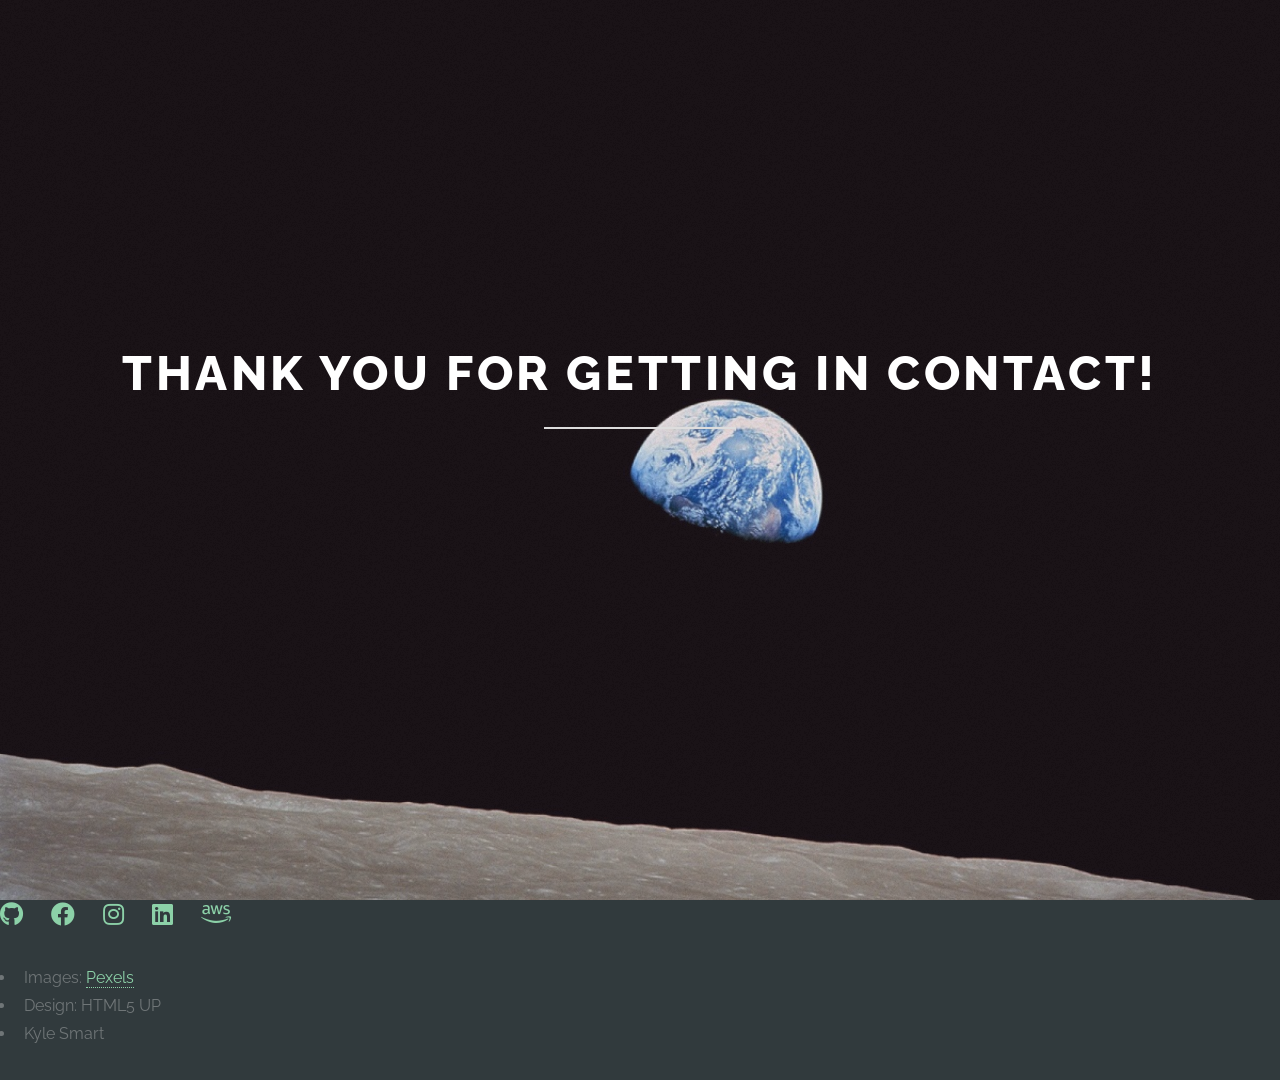
==== thanks.html @ 0f5e5e03 "Create thanks.html Adding thanks.html" ====
<!DOCTYPE HTML>

<html>
	<head>
		<title>Kyle Smart Thanks You</title>
		<meta charset="utf-8" />
		<meta name="viewport" content="width=device-width, initial-scale=1, user-scalable=no" />
		<link rel="stylesheet" href="assets/css/main.css" />
	</head>
	<body class="is-preload">

		<!-- Header -->
			<section id="header">
				<header class="major">
					<h1>Thank you for getting in contact!</h1>
					
				</header>
				
			</section>
        
        
        
        
        
        <footer>
					<ul class="icons">
						<!-- GitHub -->
						<li><a href="https://github.com/kylesmart2/Code-examples" class="icon brands fab fa-github"><span class="label">GitHub</span></a></li>
						<!-- Facebook -->
						<li><a href="https://www.facebook.com/kyle.smart.9699/" class="icon brands alt fa-facebook"><span class="label">Facebook</span></a></li>
						<!-- Instagram -->
						<li><a href="https://www.instagram.com/kyle___smart/" class="icon brands alt fa-instagram"><span class="label">Instagram</span></a></li>
						<!-- Linkedin -->
						<li><a href="https://www.linkedin.com/in/smartkyle/" class="icon brands fab fa-linkedin"><span class="label">Linkedin</span></a></li>
						<!-- AWS -->
						<li><a href="https://aws.amazon.com/" class="icon brands alt fa-aws"><span class="label">AWS</span></a></li>
					</ul>
					<ul class="copyright">
						<li>Images: <a href="https://pexels.com">Pexels</a></li><li>Design: HTML5 UP</li><li>Kyle Smart</li>
					</ul>
				</footer>
			</section>

		<!-- Scripts -->
			<script src="assets/js/jquery.min.js"></script>
			<script src="assets/js/jquery.scrollex.min.js"></script>
			<script src="assets/js/jquery.scrolly.min.js"></script>
			<script src="assets/js/browser.min.js"></script>
			<script src="assets/js/breakpoints.min.js"></script>
			<script src="assets/js/util.js"></script>
			<script src="assets/js/main.js"></script>

	</bod
---- assets/css/main.css ----
@import url("fontawesome-all.min.css");
@import url("https://fonts.googleapis.com/css?family=Raleway:400,400italic,700,800");

/*
	Highlights by HTML5 UP
	html5up.net | @ajlkn
	Free for personal and commercial use under the CCA 3.0 license (html5up.net/license)
*/

html, body, div, span, applet, object,
iframe, h1, h2, h3, h4, h5, h6, p, blockquote,
pre, a, abbr, acronym, address, big, cite,
code, del, dfn, em, img, ins, kbd, q, s, samp,
small, strike, strong, sub, sup, tt, var, b,
u, i, center, dl, dt, dd, ol, ul, li, fieldset,
form, label, legend, table, caption, tbody,
tfoot, thead, tr, th, td, article, aside,
canvas, details, embed, figure, figcaption,
footer, header, hgroup, menu, nav, output, ruby,
section, summary, time, mark, audio, video {
	margin: 0;
	padding: 0;
	border: 0;
	font-size: 100%;
	font: inherit;
	vertical-align: baseline;}

article, aside, details, figcaption, figure,
footer, header, hgroup, menu, nav, section {
	display: block;}

body {
	line-height: 1;
}

ol, ul {
	list-style: none;
}

blockquote, q {
	quotes: none;
}

	blockquote:before, blockquote:after, q:before, q:after {
		content: '';
		content: none;
	}

table {
	border-collapse: collapse;
	border-spacing: 0;
}

body {
	-webkit-text-size-adjust: none;
}

mark {
	background-color: transparent;
	color: inherit;
}

input::-moz-focus-inner {
	border: 0;
	padding: 0;
}

input, select, textarea {
	-moz-appearance: none;
	-webkit-appearance: none;
	-ms-appearance: none;
	appearance: none;
}

/* Basic */

	html {
		box-sizing: border-box;
	}

	*, *:before, *:after {
		box-sizing: inherit;
	}

	html {
		background-color: #313a3d;
		background-attachment: fixed,						fixed;
		background-image: url("images/overlay.png"), url("../../images/bg.jpg");
		background-position: top left,					center center;
		background-repeat: repeat,						none;
		background-size: auto,						cover;
	}

	html.is-preload *, html.is-preload *:before, html.is-preload *:after {
		-moz-animation: none !important;
		-webkit-animation: none !important;
		-ms-animation: none !important;
		animation: none !important;
		-moz-transition: none !important;
		-webkit-transition: none !important;
		-ms-transition: none !important;
		transition: none !important;
	}

	html.is-touch {
		height: 100vh;
		overflow: hidden;
	}

		html.is-touch #wrapper {
			-webkit-backface-visibility: hidden;
			-webkit-overflow-scrolling: touch;
			-webkit-transform: translate3d(0, 0, 0);
			height: 100vh;
			overflow: auto;
		}

	body, input, select, textarea {
		color: #6f7577;
		font-family: "Raleway", "Helvetica", sans-serif;
		font-size: 15pt;
		font-weight: 400;
		line-height: 1.75em;
	}

	a {
		-moz-transition: color 0.2s ease-in-out, border-bottom-color 0.2s ease-in-out;
		-webkit-transition: color 0.2s ease-in-out, border-bottom-color 0.2s ease-in-out;
		-ms-transition: color 0.2s ease-in-out, border-bottom-color 0.2s ease-in-out;
		transition: color 0.2s ease-in-out, border-bottom-color 0.2s ease-in-out;
		border-bottom: dotted 1px;
		color: #8cd1a8;
		text-decoration: none;
	}

		a:hover {
			border-bottom-color: transparent !important;
			color: #8cd1a8 !important;
			text-decoration: none;
		}

	strong, b {
		color: #61686b;
		font-weight: 700;
	}

	em, i {
		font-style: italic;
	}

	p {
		margin: 0 0 2em 0;
	}

	h1, h2, h3, h4, h5, h6 {
		color: #61686b;
		font-weight: 800;
		letter-spacing: 0.075em;
		line-height: 1em;
		margin: 0 0 1em 0;
		text-transform: uppercase;
	}

		h1 a, h2 a, h3 a, h4 a, h5 a, h6 a {
			color: inherit;
			text-decoration: none;
		}

	h2 {
		font-size: 1.75em;
		line-height: 1.5em;
	}

	h3 {
		font-size: 1em;
		line-height: 1.5em;
	}

	h4 {
		font-size: 0.9em;
		line-height: 1.5em;
	}

	h5 {
		font-size: 0.8em;
		line-height: 1.5em;
	}

	h6 {
		font-size: 0.7em;
		line-height: 1.5em;
	}

	sub {
		font-size: 0.8em;
		position: relative;
		top: 0.5em;
	}

	sup {
		font-size: 0.8em;
		position: relative;
		top: -0.5em;
	}

	hr {
		border: 0;
		border-bottom: solid 1px #dddddd;
		margin: 2em 0;
	}

		hr.major {
			margin: 3em 0;
		}

	blockquote {
		border-left: solid 6px #dddddd;
		font-style: italic;
		margin: 0 0 2em 0;
		padding: 0.5em 0 0.5em 1.5em;
	}

	code {
		background: rgba(144, 144, 144, 0.075);
		font-family: "Courier New", monospace;
		font-size: 0.9em;
		margin: 0 0.25em;
		padding: 0.25em 0.65em;
	}

	pre {
		-webkit-overflow-scrolling: touch;
		font-family: "Courier New", monospace;
		font-size: 0.9em;
		margin: 0 0 2em 0;
	}

		pre code {
			display: block;
			line-height: 1.75em;
			padding: 1em 1.5em;
			overflow-x: auto;
		}

	.align-left {
		text-align: left;
	}

	.align-center {
		text-align: center;
	}

	.align-right {
		text-align: right;
	}

/* Container */

	.container {
		margin: 0 auto;
		max-width: calc(100% - 4em);
		width: 35em;
	}

		.container.xsmall {
			width: 8.75em;
		}

		.container.small {
			width: 17.5em;
		}

		.container.medium {
			width: 26.25em;
		}

		.container.large {
			width: 43.75em;
		}

		.container.xlarge {
			width: 52.5em;
		}

		.container.max {
			width: 100%;
		}

		@media screen and (max-width: 980px) {

			.container {
				width: 80% !important;
				max-width: 100% !important;
			}

		}

		@media screen and (max-width: 480px) {

			.container {
				width: 100% !important;
			}

		}

/* Row */

	.row {
		display: flex;
		flex-wrap: wrap;
		box-sizing: border-box;
		align-items: stretch;
	}

		.row > * {
			box-sizing: border-box;
		}

		.row.gtr-uniform > * > :last-child {
			margin-bottom: 0;
		}

		.row.aln-left {
			justify-content: flex-start;
		}

		.row.aln-center {
			justify-content: center;
		}

		.row.aln-right {
			justify-content: flex-end;
		}

		.row.aln-top {
			align-items: flex-start;
		}

		.row.aln-middle {
			align-items: center;
		}

		.row.aln-bottom {
			align-items: flex-end;
		}

		.row > .imp {
			order: -1;
		}

		.row > .col-1 {
			width: 8.33333%;
		}

		.row > .off-1 {
			margin-left: 8.33333%;
		}

		.row > .col-2 {
			width: 16.66667%;
		}

		.row > .off-2 {
			margin-left: 16.66667%;
		}

		.row > .col-3 {
			width: 25%;
		}

		.row > .off-3 {
			margin-left: 25%;
		}

		.row > .col-4 {
			width: 33.33333%;
		}

		.row > .off-4 {
			margin-left: 33.33333%;
		}

		.row > .col-5 {
			width: 41.66667%;
		}

		.row > .off-5 {
			margin-left: 41.66667%;
		}

		.row > .col-6 {
			width: 50%;
		}

		.row > .off-6 {
			margin-left: 50%;
		}

		.row > .col-7 {
			width: 58.33333%;
		}

		.row > .off-7 {
			margin-left: 58.33333%;
		}

		.row > .col-8 {
			width: 66.66667%;
		}

		.row > .off-8 {
			margin-left: 66.66667%;
		}

		.row > .col-9 {
			width: 75%;
		}

		.row > .off-9 {
			margin-left: 75%;
		}

		.row > .col-10 {
			width: 83.33333%;
		}

		.row > .off-10 {
			margin-left: 83.33333%;
		}

		.row > .col-11 {
			width: 91.66667%;
		}

		.row > .off-11 {
			margin-left: 91.66667%;
		}

		.row > .col-12 {
			width: 100%;
		}

		.row > .off-12 {
			margin-left: 100%;
		}

		.row.gtr-0 {
			margin-top: 0;
			margin-left: 0em;
		}

			.row.gtr-0 > * {
				padding: 0 0 0 0em;
			}

			.row.gtr-0.gtr-uniform {
				margin-top: 0em;
			}

				.row.gtr-0.gtr-uniform > * {
					padding-top: 0em;
				}

		.row.gtr-25 {
			margin-top: 0;
			margin-left: -0.375em;
		}

			.row.gtr-25 > * {
				padding: 0 0 0 0.375em;
			}

			.row.gtr-25.gtr-uniform {
				margin-top: -0.375em;
			}

				.row.gtr-25.gtr-uniform > * {
					padding-top: 0.375em;
				}

		.row.gtr-50 {
			margin-top: 0;
			margin-left: -0.75em;
		}

			.row.gtr-50 > * {
				padding: 0 0 0 0.75em;
			}

			.row.gtr-50.gtr-uniform {
				margin-top: -0.75em;
			}

				.row.gtr-50.gtr-uniform > * {
					padding-top: 0.75em;
				}

		.row {
			margin-top: 0;
			margin-left: -1.5em;
		}

			.row > * {
				padding: 0 0 0 1.5em;
			}

			.row.gtr-uniform {
				margin-top: -1.5em;
			}

				.row.gtr-uniform > * {
					padding-top: 1.5em;
				}

		.row.gtr-150 {
			margin-top: 0;
			margin-left: -2.25em;
		}

			.row.gtr-150 > * {
				padding: 0 0 0 2.25em;
			}

			.row.gtr-150.gtr-uniform {
				margin-top: -2.25em;
			}

				.row.gtr-150.gtr-uniform > * {
					padding-top: 2.25em;
				}

		.row.gtr-200 {
			margin-top: 0;
			margin-left: -3em;
		}

			.row.gtr-200 > * {
				padding: 0 0 0 3em;
			}

			.row.gtr-200.gtr-uniform {
				margin-top: -3em;
			}

				.row.gtr-200.gtr-uniform > * {
					padding-top: 3em;
				}

		@media screen and (max-width: 1680px) {

			.row {
				display: flex;
				flex-wrap: wrap;
				box-sizing: border-box;
				align-items: stretch;
			}

				.row > * {
					box-sizing: border-box;
				}

				.row.gtr-uniform > * > :last-child {
					margin-bottom: 0;
				}

				.row.aln-left {
					justify-content: flex-start;
				}

				.row.aln-center {
					justify-content: center;
				}

				.row.aln-right {
					justify-content: flex-end;
				}

				.row.aln-top {
					align-items: flex-start;
				}

				.row.aln-middle {
					align-items: center;
				}

				.row.aln-bottom {
					align-items: flex-end;
				}

				.row > .imp-large {
					order: -1;
				}

				.row > .col-1-large {
					width: 8.33333%;
				}

				.row > .off-1-large {
					margin-left: 8.33333%;
				}

				.row > .col-2-large {
					width: 16.66667%;
				}

				.row > .off-2-large {
					margin-left: 16.66667%;
				}

				.row > .col-3-large {
					width: 25%;
				}

				.row > .off-3-large {
					margin-left: 25%;
				}

				.row > .col-4-large {
					width: 33.33333%;
				}

				.row > .off-4-large {
					margin-left: 33.33333%;
				}

				.row > .col-5-large {
					width: 41.66667%;
				}

				.row > .off-5-large {
					margin-left: 41.66667%;
				}

				.row > .col-6-large {
					width: 50%;
				}

				.row > .off-6-large {
					margin-left: 50%;
				}

				.row > .col-7-large {
					width: 58.33333%;
				}

				.row > .off-7-large {
					margin-left: 58.33333%;
				}

				.row > .col-8-large {
					width: 66.66667%;
				}

				.row > .off-8-large {
					margin-left: 66.66667%;
				}

				.row > .col-9-large {
					width: 75%;
				}

				.row > .off-9-large {
					margin-left: 75%;
				}

				.row > .col-10-large {
					width: 83.33333%;
				}

				.row > .off-10-large {
					margin-left: 83.33333%;
				}

				.row > .col-11-large {
					width: 91.66667%;
				}

				.row > .off-11-large {
					margin-left: 91.66667%;
				}

				.row > .col-12-large {
					width: 100%;
				}

				.row > .off-12-large {
					margin-left: 100%;
				}

				.row.gtr-0 {
					margin-top: 0;
					margin-left: 0em;
				}

					.row.gtr-0 > * {
						padding: 0 0 0 0em;
					}

					.row.gtr-0.gtr-uniform {
						margin-top: 0em;
					}

						.row.gtr-0.gtr-uniform > * {
							padding-top: 0em;
						}

				.row.gtr-25 {
					margin-top: 0;
					margin-left: -0.375em;
				}

					.row.gtr-25 > * {
						padding: 0 0 0 0.375em;
					}

					.row.gtr-25.gtr-uniform {
						margin-top: -0.375em;
					}

						.row.gtr-25.gtr-uniform > * {
							padding-top: 0.375em;
						}

				.row.gtr-50 {
					margin-top: 0;
					margin-left: -0.75em;
				}

					.row.gtr-50 > * {
						padding: 0 0 0 0.75em;
					}

					.row.gtr-50.gtr-uniform {
						margin-top: -0.75em;
					}

						.row.gtr-50.gtr-uniform > * {
							padding-top: 0.75em;
						}

				.row {
					margin-top: 0;
					margin-left: -1.5em;
				}

					.row > * {
						padding: 0 0 0 1.5em;
					}

					.row.gtr-uniform {
						margin-top: -1.5em;
					}

						.row.gtr-uniform > * {
							padding-top: 1.5em;
						}

				.row.gtr-150 {
					margin-top: 0;
					margin-left: -2.25em;
				}

					.row.gtr-150 > * {
						padding: 0 0 0 2.25em;
					}

					.row.gtr-150.gtr-uniform {
						margin-top: -2.25em;
					}

						.row.gtr-150.gtr-uniform > * {
							padding-top: 2.25em;
						}

				.row.gtr-200 {
					margin-top: 0;
					margin-left: -3em;
				}

					.row.gtr-200 > * {
						padding: 0 0 0 3em;
					}

					.row.gtr-200.gtr-uniform {
						margin-top: -3em;
					}

						.row.gtr-200.gtr-uniform > * {
							padding-top: 3em;
						}

		}

		@media screen and (max-width: 980px) {

			.row {
				display: flex;
				flex-wrap: wrap;
				box-sizing: border-box;
				align-items: stretch;
			}

				.row > * {
					box-sizing: border-box;
				}

				.row.gtr-uniform > * > :last-child {
					margin-bottom: 0;
				}

				.row.aln-left {
					justify-content: flex-start;
				}

				.row.aln-center {
					justify-content: center;
				}

				.row.aln-right {
					justify-content: flex-end;
				}

				.row.aln-top {
					align-items: flex-start;
				}

				.row.aln-middle {
					align-items: center;
				}

				.row.aln-bottom {
					align-items: flex-end;
				}

				.row > .imp-medium {
					order: -1;
				}

				.row > .col-1-medium {
					width: 8.33333%;
				}

				.row > .off-1-medium {
					margin-left: 8.33333%;
				}

				.row > .col-2-medium {
					width: 16.66667%;
				}

				.row > .off-2-medium {
					margin-left: 16.66667%;
				}

				.row > .col-3-medium {
					width: 25%;
				}

				.row > .off-3-medium {
					margin-left: 25%;
				}

				.row > .col-4-medium {
					width: 33.33333%;
				}

				.row > .off-4-medium {
					margin-left: 33.33333%;
				}

				.row > .col-5-medium {
					width: 41.66667%;
				}

				.row > .off-5-medium {
					margin-left: 41.66667%;
				}

				.row > .col-6-medium {
					width: 50%;
				}

				.row > .off-6-medium {
					margin-left: 50%;
				}

				.row > .col-7-medium {
					width: 58.33333%;
				}

				.row > .off-7-medium {
					margin-left: 58.33333%;
				}

				.row > .col-8-medium {
					width: 66.66667%;
				}

				.row > .off-8-medium {
					margin-left: 66.66667%;
				}

				.row > .col-9-medium {
					width: 75%;
				}

				.row > .off-9-medium {
					margin-left: 75%;
				}

				.row > .col-10-medium {
					width: 83.33333%;
				}

				.row > .off-10-medium {
					margin-left: 83.33333%;
				}

				.row > .col-11-medium {
					width: 91.66667%;
				}

				.row > .off-11-medium {
					margin-left: 91.66667%;
				}

				.row > .col-12-medium {
					width: 100%;
				}

				.row > .off-12-medium {
					margin-left: 100%;
				}

				.row.gtr-0 {
					margin-top: 0;
					margin-left: 0em;
				}

					.row.gtr-0 > * {
						padding: 0 0 0 0em;
					}

					.row.gtr-0.gtr-uniform {
						margin-top: 0em;
					}

						.row.gtr-0.gtr-uniform > * {
							padding-top: 0em;
						}

				.row.gtr-25 {
					margin-top: 0;
					margin-left: -0.375em;
				}

					.row.gtr-25 > * {
						padding: 0 0 0 0.375em;
					}

					.row.gtr-25.gtr-uniform {
						margin-top: -0.375em;
					}

						.row.gtr-25.gtr-uniform > * {
							padding-top: 0.375em;
						}

				.row.gtr-50 {
					margin-top: 0;
					margin-left: -0.75em;
				}

					.row.gtr-50 > * {
						padding: 0 0 0 0.75em;
					}

					.row.gtr-50.gtr-uniform {
						margin-top: -0.75em;
					}

						.row.gtr-50.gtr-uniform > * {
							padding-top: 0.75em;
						}

				.row {
					margin-top: 0;
					margin-left: -1.5em;
				}

					.row > * {
						padding: 0 0 0 1.5em;
					}

					.row.gtr-uniform {
						margin-top: -1.5em;
					}

						.row.gtr-uniform > * {
							padding-top: 1.5em;
						}

				.row.gtr-150 {
					margin-top: 0;
					margin-left: -2.25em;
				}

					.row.gtr-150 > * {
						padding: 0 0 0 2.25em;
					}

					.row.gtr-150.gtr-uniform {
						margin-top: -2.25em;
					}

						.row.gtr-150.gtr-uniform > * {
							padding-top: 2.25em;
						}

				.row.gtr-200 {
					margin-top: 0;
					margin-left: -3em;
				}

					.row.gtr-200 > * {
						padding: 0 0 0 3em;
					}

					.row.gtr-200.gtr-uniform {
						margin-top: -3em;
					}

						.row.gtr-200.gtr-uniform > * {
							padding-top: 3em;
						}

		}

		@media screen and (max-width: 736px) {

			.row {
				display: flex;
				flex-wrap: wrap;
				box-sizing: border-box;
				align-items: stretch;
			}

				.row > * {
					box-sizing: border-box;
				}

				.row.gtr-uniform > * > :last-child {
					margin-bottom: 0;
				}

				.row.aln-left {
					justify-content: flex-start;
				}

				.row.aln-center {
					justify-content: center;
				}

				.row.aln-right {
					justify-content: flex-end;
				}

				.row.aln-top {
					align-items: flex-start;
				}

				.row.aln-middle {
					align-items: center;
				}

				.row.aln-bottom {
					align-items: flex-end;
				}

				.row > .imp-small {
					order: -1;
				}

				.row > .col-1-small {
					width: 8.33333%;
				}

				.row > .off-1-small {
					margin-left: 8.33333%;
				}

				.row > .col-2-small {
					width: 16.66667%;
				}

				.row > .off-2-small {
					margin-left: 16.66667%;
				}

				.row > .col-3-small {
					width: 25%;
				}

				.row > .off-3-small {
					margin-left: 25%;
				}

				.row > .col-4-small {
					width: 33.33333%;
				}

				.row > .off-4-small {
					margin-left: 33.33333%;
				}

				.row > .col-5-small {
					width: 41.66667%;
				}

				.row > .off-5-small {
					margin-left: 41.66667%;
				}

				.row > .col-6-small {
					width: 50%;
				}

				.row > .off-6-small {
					margin-left: 50%;
				}

				.row > .col-7-small {
					width: 58.33333%;
				}

				.row > .off-7-small {
					margin-left: 58.33333%;
				}

				.row > .col-8-small {
					width: 66.66667%;
				}

				.row > .off-8-small {
					margin-left: 66.66667%;
				}

				.row > .col-9-small {
					width: 75%;
				}

				.row > .off-9-small {
					margin-left: 75%;
				}

				.row > .col-10-small {
					width: 83.33333%;
				}

				.row > .off-10-small {
					margin-left: 83.33333%;
				}

				.row > .col-11-small {
					width: 91.66667%;
				}

				.row > .off-11-small {
					margin-left: 91.66667%;
				}

				.row > .col-12-small {
					width: 100%;
				}

				.row > .off-12-small {
					margin-left: 100%;
				}

				.row.gtr-0 {
					margin-top: 0;
					margin-left: 0em;
				}

					.row.gtr-0 > * {
						padding: 0 0 0 0em;
					}

					.row.gtr-0.gtr-uniform {
						margin-top: 0em;
					}

						.row.gtr-0.gtr-uniform > * {
							padding-top: 0em;
						}

				.row.gtr-25 {
					margin-top: 0;
					margin-left: -0.25em;
				}

					.row.gtr-25 > * {
						padding: 0 0 0 0.25em;
					}

					.row.gtr-25.gtr-uniform {
						margin-top: -0.25em;
					}

						.row.gtr-25.gtr-uniform > * {
							padding-top: 0.25em;
						}

				.row.gtr-50 {
					margin-top: 0;
					margin-left: -0.5em;
				}

					.row.gtr-50 > * {
						padding: 0 0 0 0.5em;
					}

					.row.gtr-50.gtr-uniform {
						margin-top: -0.5em;
					}

						.row.gtr-50.gtr-uniform > * {
							padding-top: 0.5em;
						}

				.row {
					margin-top: 0;
					margin-left: -1em;
				}

					.row > * {
						padding: 0 0 0 1em;
					}

					.row.gtr-uniform {
						margin-top: -1em;
					}

						.row.gtr-uniform > * {
							padding-top: 1em;
						}

				.row.gtr-150 {
					margin-top: 0;
					margin-left: -1.5em;
				}

					.row.gtr-150 > * {
						padding: 0 0 0 1.5em;
					}

					.row.gtr-150.gtr-uniform {
						margin-top: -1.5em;
					}

						.row.gtr-150.gtr-uniform > * {
							padding-top: 1.5em;
						}

				.row.gtr-200 {
					margin-top: 0;
					margin-left: -2em;
				}

					.row.gtr-200 > * {
						padding: 0 0 0 2em;
					}

					.row.gtr-200.gtr-uniform {
						margin-top: -2em;
					}

						.row.gtr-200.gtr-uniform > * {
							padding-top: 2em;
						}

		}

		@media screen and (max-width: 480px) {

			.row {
				display: flex;
				flex-wrap: wrap;
				box-sizing: border-box;
				align-items: stretch;
			}

				.row > * {
					box-sizing: border-box;
				}

				.row.gtr-uniform > * > :last-child {
					margin-bottom: 0;
				}

				.row.aln-left {
					justify-content: flex-start;
				}

				.row.aln-center {
					justify-content: center;
				}

				.row.aln-right {
					justify-content: flex-end;
				}

				.row.aln-top {
					align-items: flex-start;
				}

				.row.aln-middle {
					align-items: center;
				}

				.row.aln-bottom {
					align-items: flex-end;
				}

				.row > .imp-xsmall {
					order: -1;
				}

				.row > .col-1-xsmall {
					width: 8.33333%;
				}

				.row > .off-1-xsmall {
					margin-left: 8.33333%;
				}

				.row > .col-2-xsmall {
					width: 16.66667%;
				}

				.row > .off-2-xsmall {
					margin-left: 16.66667%;
				}

				.row > .col-3-xsmall {
					width: 25%;
				}

				.row > .off-3-xsmall {
					margin-left: 25%;
				}

				.row > .col-4-xsmall {
					width: 33.33333%;
				}

				.row > .off-4-xsmall {
					margin-left: 33.33333%;
				}

				.row > .col-5-xsmall {
					width: 41.66667%;
				}

				.row > .off-5-xsmall {
					margin-left: 41.66667%;
				}

				.row > .col-6-xsmall {
					width: 50%;
				}

				.row > .off-6-xsmall {
					margin-left: 50%;
				}

				.row > .col-7-xsmall {
					width: 58.33333%;
				}

				.row > .off-7-xsmall {
					margin-left: 58.33333%;
				}

				.row > .col-8-xsmall {
					width: 66.66667%;
				}

				.row > .off-8-xsmall {
					margin-left: 66.66667%;
				}

				.row > .col-9-xsmall {
					width: 75%;
				}

				.row > .off-9-xsmall {
					margin-left: 75%;
				}

				.row > .col-10-xsmall {
					width: 83.33333%;
				}

				.row > .off-10-xsmall {
					margin-left: 83.33333%;
				}

				.row > .col-11-xsmall {
					width: 91.66667%;
				}

				.row > .off-11-xsmall {
					margin-left: 91.66667%;
				}

				.row > .col-12-xsmall {
					width: 100%;
				}

				.row > .off-12-xsmall {
					margin-left: 100%;
				}

				.row.gtr-0 {
					margin-top: 0;
					margin-left: 0em;
				}

					.row.gtr-0 > * {
						padding: 0 0 0 0em;
					}

					.row.gtr-0.gtr-uniform {
						margin-top: 0em;
					}

						.row.gtr-0.gtr-uniform > * {
							padding-top: 0em;
						}

				.row.gtr-25 {
					margin-top: 0;
					margin-left: -0.25em;
				}

					.row.gtr-25 > * {
						padding: 0 0 0 0.25em;
					}

					.row.gtr-25.gtr-uniform {
						margin-top: -0.25em;
					}

						.row.gtr-25.gtr-uniform > * {
							padding-top: 0.25em;
						}

				.row.gtr-50 {
					margin-top: 0;
					margin-left: -0.5em;
				}

					.row.gtr-50 > * {
						padding: 0 0 0 0.5em;
					}

					.row.gtr-50.gtr-uniform {
						margin-top: -0.5em;
					}

						.row.gtr-50.gtr-uniform > * {
							padding-top: 0.5em;
						}

				.row {
					margin-top: 0;
					margin-left: -1em;
				}

					.row > * {
						padding: 0 0 0 1em;
					}

					.row.gtr-uniform {
						margin-top: -1em;
					}

						.row.gtr-uniform > * {
							padding-top: 1em;
						}

				.row.gtr-150 {
					margin-top: 0;
					margin-left: -1.5em;
				}

					.row.gtr-150 > * {
						padding: 0 0 0 1.5em;
					}

					.row.gtr-150.gtr-uniform {
						margin-top: -1.5em;
					}

						.row.gtr-150.gtr-uniform > * {
							padding-top: 1.5em;
						}

				.row.gtr-200 {
					margin-top: 0;
					margin-left: -2em;
				}

					.row.gtr-200 > * {
						padding: 0 0 0 2em;
					}

					.row.gtr-200.gtr-uniform {
						margin-top: -2em;
					}

						.row.gtr-200.gtr-uniform > * {
							padding-top: 2em;
						}

		}

/* Loader */

	@-moz-keyframes spinner-show {
		0% {
			opacity: 0;
		}

		100% {
			opacity: 1;
		}
	}

	@-webkit-keyframes spinner-show {
		0% {
			opacity: 0;
		}

		100% {
			opacity: 1;
		}
	}

	@-ms-keyframes spinner-show {
		0% {
			opacity: 0;
		}

		100% {
			opacity: 1;
		}
	}

	@keyframes spinner-show {
		0% {
			opacity: 0;
		}

		100% {
			opacity: 1;
		}
	}

	@-moz-keyframes spinner-hide {
		0% {
			color: #464e50;
			z-index: 10001;
			-moz-transform: scale(1) rotate(0deg);
			-webkit-transform: scale(1) rotate(0deg);
			-ms-transform: scale(1) rotate(0deg);
			transform: scale(1) rotate(0deg);
		}

		99% {
			color: #313a3d;
			z-index: 10001;
			-moz-transform: scale(0.5) rotate(360deg);
			-webkit-transform: scale(0.5) rotate(360deg);
			-ms-transform: scale(0.5) rotate(360deg);
			transform: scale(0.5) rotate(360deg);
		}

		100% {
			color: #313a3d;
			z-index: -1;
			-moz-transform: scale(0) rotate(360deg);
			-webkit-transform: scale(0) rotate(360deg);
			-ms-transform: scale(0) rotate(360deg);
			transform: scale(0) rotate(360deg);
		}
	}

	@-webkit-keyframes spinner-hide {
		0% {
			color: #464e50;
			z-index: 10001;
			-moz-transform: scale(1) rotate(0deg);
			-webkit-transform: scale(1) rotate(0deg);
			-ms-transform: scale(1) rotate(0deg);
			transform: scale(1) rotate(0deg);
		}

		99% {
			color: #313a3d;
			z-index: 10001;
			-moz-transform: scale(0.5) rotate(360deg);
			-webkit-transform: scale(0.5) rotate(360deg);
			-ms-transform: scale(0.5) rotate(360deg);
			transform: scale(0.5) rotate(360deg);
		}

		100% {
			color: #313a3d;
			z-index: -1;
			-moz-transform: scale(0) rotate(360deg);
			-webkit-transform: scale(0) rotate(360deg);
			-ms-transform: scale(0) rotate(360deg);
			transform: scale(0) rotate(360deg);
		}
	}

	@-ms-keyframes spinner-hide {
		0% {
			color: #464e50;
			z-index: 10001;
			-moz-transform: scale(1) rotate(0deg);
			-webkit-transform: scale(1) rotate(0deg);
			-ms-transform: scale(1) rotate(0deg);
			transform: scale(1) rotate(0deg);
		}

		99% {
			color: #313a3d;
			z-index: 10001;
			-moz-transform: scale(0.5) rotate(360deg);
			-webkit-transform: scale(0.5) rotate(360deg);
			-ms-transform: scale(0.5) rotate(360deg);
			transform: scale(0.5) rotate(360deg);
		}

		100% {
			color: #313a3d;
			z-index: -1;
			-moz-transform: scale(0) rotate(360deg);
			-webkit-transform: scale(0) rotate(360deg);
			-ms-transform: scale(0) rotate(360deg);
			transform: scale(0) rotate(360deg);
		}
	}

	@keyframes spinner-hide {
		0% {
			color: #464e50;
			z-index: 10001;
			-moz-transform: scale(1) rotate(0deg);
			-webkit-transform: scale(1) rotate(0deg);
			-ms-transform: scale(1) rotate(0deg);
			transform: scale(1) rotate(0deg);
		}

		99% {
			color: #313a3d;
			z-index: 10001;
			-moz-transform: scale(0.5) rotate(360deg);
			-webkit-transform: scale(0.5) rotate(360deg);
			-ms-transform: scale(0.5) rotate(360deg);
			transform: scale(0.5) rotate(360deg);
		}

		100% {
			color: #313a3d;
			z-index: -1;
			-moz-transform: scale(0) rotate(360deg);
			-webkit-transform: scale(0) rotate(360deg);
			-ms-transform: scale(0) rotate(360deg);
			transform: scale(0) rotate(360deg);
		}
	}

	@-moz-keyframes spinner-rotate {
		0% {
			-moz-transform: scale(1) rotate(0deg);
			-webkit-transform: scale(1) rotate(0deg);
			-ms-transform: scale(1) rotate(0deg);
			transform: scale(1) rotate(0deg);
		}

		100% {
			-moz-transform: scale(1) rotate(360deg);
			-webkit-transform: scale(1) rotate(360deg);
			-ms-transform: scale(1) rotate(360deg);
			transform: scale(1) rotate(360deg);
		}
	}

	@-webkit-keyframes spinner-rotate {
		0% {
			-moz-transform: scale(1) rotate(0deg);
			-webkit-transform: scale(1) rotate(0deg);
			-ms-transform: scale(1) rotate(0deg);
			transform: scale(1) rotate(0deg);
		}

		100% {
			-moz-transform: scale(1) rotate(360deg);
			-webkit-transform: scale(1) rotate(360deg);
			-ms-transform: scale(1) rotate(360deg);
			transform: scale(1) rotate(360deg);
		}
	}

	@-ms-keyframes spinner-rotate {
		0% {
			-moz-transform: scale(1) rotate(0deg);
			-webkit-transform: scale(1) rotate(0deg);
			-ms-transform: scale(1) rotate(0deg);
			transform: scale(1) rotate(0deg);
		}

		100% {
			-moz-transform: scale(1) rotate(360deg);
			-webkit-transform: scale(1) rotate(360deg);
			-ms-transform: scale(1) rotate(360deg);
			transform: scale(1) rotate(360deg);
		}
	}

	@keyframes spinner-rotate {
		0% {
			-moz-transform: scale(1) rotate(0deg);
			-webkit-transform: scale(1) rotate(0deg);
			-ms-transform: scale(1) rotate(0deg);
			transform: scale(1) rotate(0deg);
		}

		100% {
			-moz-transform: scale(1) rotate(360deg);
			-webkit-transform: scale(1) rotate(360deg);
			-ms-transform: scale(1) rotate(360deg);
			transform: scale(1) rotate(360deg);
		}
	}

	@-moz-keyframes overlay-hide {
		0% {
			opacity: 1;
			z-index: 10000;
		}

		15% {
			opacity: 1;
			z-index: 10000;
		}

		99% {
			opacity: 0;
			z-index: 10000;
		}

		100% {
			opacity: 0;
			z-index: -1;
		}
	}

	@-webkit-keyframes overlay-hide {
		0% {
			opacity: 1;
			z-index: 10000;
		}

		15% {
			opacity: 1;
			z-index: 10000;
		}

		99% {
			opacity: 0;
			z-index: 10000;
		}

		100% {
			opacity: 0;
			z-index: -1;
		}
	}

	@-ms-keyframes overlay-hide {
		0% {
			opacity: 1;
			z-index: 10000;
		}

		15% {
			opacity: 1;
			z-index: 10000;
		}

		99% {
			opacity: 0;
			z-index: 10000;
		}

		100% {
			opacity: 0;
			z-index: -1;
		}
	}

	@keyframes overlay-hide {
		0% {
			opacity: 1;
			z-index: 10000;
		}

		15% {
			opacity: 1;
			z-index: 10000;
		}

		99% {
			opacity: 0;
			z-index: 10000;
		}

		100% {
			opacity: 0;
			z-index: -1;
		}
	}

	html body {
		text-decoration: none;
	}

		html body:before {
			-moz-osx-font-smoothing: grayscale;
			-webkit-font-smoothing: antialiased;
			display: inline-block;
			font-style: normal;
			font-variant: normal;
			text-rendering: auto;
			line-height: 1;
			text-transform: none !important;
			font-family: 'Font Awesome 5 Free';
			font-weight: 900;
		}

		html body:before {
			-moz-animation: spinner-show 1.5s 1 0.25s ease forwards, spinner-hide 0.25s ease-in-out forwards !important;
			-webkit-animation: spinner-show 1.5s 1 0.25s ease forwards, spinner-hide 0.25s ease-in-out forwards !important;
			-ms-animation: spinner-show 1.5s 1 0.25s ease forwards, spinner-hide 0.25s ease-in-out forwards !important;
			animation: spinner-show 1.5s 1 0.25s ease forwards, spinner-hide 0.25s ease-in-out forwards !important;
			-moz-transform-origin: 50% 50%;
			-webkit-transform-origin: 50% 50%;
			-ms-transform-origin: 50% 50%;
			transform-origin: 50% 50%;
			color: #464e50;
			content: '\f1ce';
			cursor: default;
			display: block;
			font-size: 2em;
			height: 2em;
			left: 50%;
			opacity: 0;
			line-height: 2em;
			margin: -1em 0 0 -1em;
			position: fixed;
			text-align: center;
			top: 50%;
			width: 2em;
			z-index: -1;
		}

		html body:after {
			-moz-animation: overlay-hide 1s ease-in forwards !important;
			-webkit-animation: overlay-hide 1s ease-in forwards !important;
			-ms-animation: overlay-hide 1s ease-in forwards !important;
			animation: overlay-hide 1s ease-in forwards !important;
			background: #313a3d;
			content: '';
			display: block;
			height: 100%;
			left: 0;
			opacity: 0;
			position: fixed;
			top: 0;
			width: 100%;
			z-index: -1;
		}

	html.is-preload body:before {
		-moz-animation: spinner-show 1.5s 1 0.25s ease forwards, spinner-rotate 0.75s infinite linear !important;
		-webkit-animation: spinner-show 1.5s 1 0.25s ease forwards, spinner-rotate 0.75s infinite linear !important;
		-ms-animation: spinner-show 1.5s 1 0.25s ease forwards, spinner-rotate 0.75s infinite linear !important;
		animation: spinner-show 1.5s 1 0.25s ease forwards, spinner-rotate 0.75s infinite linear !important;
		z-index: 10001;
	}

	html.is-preload body:after {
		-moz-animation: none !important;
		-webkit-animation: none !important;
		-ms-animation: none !important;
		animation: none !important;
		opacity: 1;
		z-index: 10000;
	}

	@media (-webkit-min-device-pixel-ratio: 2) {

		html body:before {
			line-height: 2.025em;
		}

	}

/* Section/Article */

	section.special, article.special {
		text-align: center;
	}

	header p {
		color: #a8b0b3;
		letter-spacing: 0.05em;
		text-transform: uppercase;
	}

	header h1 + p {
		margin-top: -1em;
	}

	header h2 + p {
		margin-top: -1em;
	}

	header h3 + p {
		margin-top: -0.8em;
	}

	header h4 + p,
	header h5 + p,
	header h6 + p {
		font-size: 0.8em;
		margin-top: -0.6em;
	}

	header.major {
		text-align: center;
	}

		header.major h1, header.major h2, header.major h3, header.major h4, header.major h5, header.major h6 {
			position: relative;
		}

			header.major h1:after, header.major h2:after, header.major h3:after, header.major h4:after, header.major h5:after, header.major h6:after {
				background: #dddddd;
				content: '';
				display: block;
				height: 2px;
				margin: 0.75em auto 0 auto;
				position: relative;
				width: 4em;
			}

		header.major p {
			margin-top: 0;
		}

/* Form */

	form {
		margin: 0 0 2em 0;
	}

	label {
		color: #61686b;
		display: block;
		font-size: 0.9em;
		font-weight: 700;
		margin: 0 0 1em 0;
	}

	input[type="text"],
	input[type="password"],
	input[type="email"],
	select,
	textarea {
		-moz-appearance: none;
		-webkit-appearance: none;
		-ms-appearance: none;
		appearance: none;
		background: rgba(144, 144, 144, 0.15);
		border-radius: 0;
		border: none;
		color: inherit;
		display: block;
		outline: 0;
		padding: 0 1em;
		text-decoration: none;
		width: 100%;
	}

		input[type="text"]:invalid,
		input[type="password"]:invalid,
		input[type="email"]:invalid,
		select:invalid,
		textarea:invalid {
			box-shadow: none;
		}

		input[type="text"]:focus,
		input[type="password"]:focus,
		input[type="email"]:focus,
		select:focus,
		textarea:focus {
			box-shadow: inset 0 0 0 2px #8cd1a8;
		}

	select {
		background-image: url("data:image/svg+xml;charset=utf8,%3Csvg xmlns='http://www.w3.org/2000/svg' width='40' height='40' preserveAspectRatio='none' viewBox='0 0 40 40'%3E%3Cpath d='M9.4,12.3l10.4,10.4l10.4-10.4c0.2-0.2,0.5-0.4,0.9-0.4c0.3,0,0.6,0.1,0.9,0.4l3.3,3.3c0.2,0.2,0.4,0.5,0.4,0.9 c0,0.4-0.1,0.6-0.4,0.9L20.7,31.9c-0.2,0.2-0.5,0.4-0.9,0.4c-0.3,0-0.6-0.1-0.9-0.4L4.3,17.3c-0.2-0.2-0.4-0.5-0.4-0.9 c0-0.4,0.1-0.6,0.4-0.9l3.3-3.3c0.2-0.2,0.5-0.4,0.9-0.4S9.1,12.1,9.4,12.3z' fill='%23a8b0b3' /%3E%3C/svg%3E");
		background-size: 1.25rem;
		background-repeat: no-repeat;
		background-position: calc(100% - 1rem) center;
		height: 3em;
		padding-right: 3em;
		text-overflow: ellipsis;
	}

		select option {
			color: #61686b;
			background: #fff;
		}

		select:focus::-ms-value {
			background-color: transparent;
		}

		select::-ms-expand {
			display: none;
		}

	input[type="text"],
	input[type="password"],
	input[type="email"],
	select {
		height: 3em;
	}

	textarea {
		padding: 0.75em 1em;
	}

	input[type="checkbox"],
	input[type="radio"] {
		-moz-appearance: none;
		-webkit-appearance: none;
		-ms-appearance: none;
		appearance: none;
		display: block;
		float: left;
		margin-right: -2em;
		opacity: 0;
		width: 1em;
		z-index: -1;
	}

		input[type="checkbox"] + label,
		input[type="radio"] + label {
			text-decoration: none;
			color: #6f7577;
			cursor: pointer;
			display: inline-block;
			font-size: 1em;
			font-weight: 400;
			padding-left: 2.55em;
			padding-right: 0.75em;
			position: relative;
		}

			input[type="checkbox"] + label:before,
			input[type="radio"] + label:before {
				-moz-osx-font-smoothing: grayscale;
				-webkit-font-smoothing: antialiased;
				display: inline-block;
				font-style: normal;
				font-variant: normal;
				text-rendering: auto;
				line-height: 1;
				text-transform: none !important;
				font-family: 'Font Awesome 5 Free';
				font-weight: 900;
			}

			input[type="checkbox"] + label:before,
			input[type="radio"] + label:before {
				background: rgba(144, 144, 144, 0.15);
				content: '';
				display: inline-block;
				font-size: 0.8em;
				height: 2.25em;
				left: 0;
				line-height: 2.25em;
				position: absolute;
				text-align: center;
				top: 0;
				width: 2.25em;
			}

		input[type="checkbox"]:checked + label:before,
		input[type="radio"]:checked + label:before {
			background: #313a3d;
			color: #ffffff;
			content: '\f00c';
		}

		input[type="checkbox"]:focus + label:before,
		input[type="radio"]:focus + label:before {
			box-shadow: inset 0 0 0 2px #8cd1a8;
		}

	input[type="radio"] + label:before {
		border-radius: 100%;
	}

	::-webkit-input-placeholder {
		color: #a8b0b3 !important;
		opacity: 1.0;
	}

	:-moz-placeholder {
		color: #a8b0b3 !important;
		opacity: 1.0;
	}

	::-moz-placeholder {
		color: #a8b0b3 !important;
		opacity: 1.0;
	}

	:-ms-input-placeholder {
		color: #a8b0b3 !important;
		opacity: 1.0;
	}

/* Box */

	.box {
		border: solid 2px #dddddd;
		margin-bottom: 2em;
		padding: 1.5em;
	}

		.box > :last-child,
		.box > :last-child > :last-child,
		.box > :last-child > :last-child > :last-child {
			margin-bottom: 0;
		}

		.box.alt {
			border: 0;
			border-radius: 0;
			padding: 0;
		}

/* Icon */

	.icon {
		text-decoration: none;
		border-bottom: none;
		position: relative;
	}

		.icon:before {
			-moz-osx-font-smoothing: grayscale;
			-webkit-font-smoothing: antialiased;
			display: inline-block;
			font-style: normal;
			font-variant: normal;
			text-rendering: auto;
			line-height: 1;
			text-transform: none !important;
			font-family: 'Font Awesome 5 Free';
			font-weight: 400;
		}

		.icon > .label {
			display: none;
		}

		.icon:before {
			line-height: inherit;
		}

		.icon.solid:before {
			font-weight: 900;
		}

		.icon.brands:before {
			font-family: 'Font Awesome 5 Brands';
		}

		.icon.major {
			display: block;
			margin: 0 0 1em 0;
		}

			.icon.major:before {
				font-size: 2.5em;
			}

/* Image */

	.image {
		border: 0;
		display: inline-block;
		position: relative;
	}

		.image:before {
			background: url("images/overlay.png");
			content: '';
			display: block;
			height: 100%;
			left: 0;
			position: absolute;
			top: 0;
			width: 100%;
		}

		.image img {
			display: block;
		}

		.image.left {
			float: left;
			margin: 0 1.5em 1em 0;
			top: 0.25em;
		}

		.image.right {
			float: right;
			margin: 0 0 1em 1.5em;
			top: 0.25em;
		}

		.image.left, .image.right {
			max-width: 40%;
		}

			.image.left img, .image.right img {
				width: 100%;
			}

		.image.fit {
			display: block;
			margin: 0 0 2em 0;
			width: 100%;
		}

			.image.fit img {
				width: 100%;
			}

/* List */

	ol {
		list-style: decimal;
		margin: 0 0 2em 0;
		padding-left: 1.25em;
	}

		ol li {
			padding-left: 0.25em;
		}

	ul {
		list-style: disc;
		margin: 0 0 2em 0;
		padding-left: 1em;
	}

		ul li {
			padding-left: 0.5em;
		}

		ul.alt {
			list-style: none;
			padding-left: 0;
		}

			ul.alt li {
				border-top: solid 1px #dddddd;
				padding: 0.5em 0;
			}

				ul.alt li:first-child {
					border-top: 0;
					padding-top: 0;
				}

	dl {
		margin: 0 0 2em 0;
	}

/* Icons */

	ul.icons {
		cursor: default;
		list-style: none;
		padding-left: 0;
	}

		ul.icons li {
			display: inline-block;
			padding: 0 1.5em 0 0;
		}

			ul.icons li:last-child {
				padding-right: 0;
			}

			ul.icons li .icon:before {
				font-size: 1.5em;
			}

/* Icons Grid */

	ul.icons-grid {
		list-style: none;
		padding: 0;
		position: relative;
	}

		ul.icons-grid li {
			display: block;
			float: left;
			padding: 3em 0;
			width: 50%;
		}

			ul.icons-grid li h3 {
				margin: 0;
			}

			ul.icons-grid li:nth-child(2n + 1) {
				box-shadow: inset -1px 0 0 0 #dddddd, 1px 0 0 0 #dddddd;
			}

			ul.icons-grid li:nth-child(2n + 3):before {
				background: #dddddd;
				content: '';
				display: block;
				height: 2px;
				margin-top: -3em;
				position: absolute;
				width: 100%;
			}

		ul.icons-grid:after {
			clear: both;
			content: '';
			display: block;
		}

/* Actions */

	ul.actions {
		display: -moz-flex;
		display: -webkit-flex;
		display: -ms-flex;
		display: flex;
		cursor: default;
		list-style: none;
		margin-left: -1em;
		padding-left: 0;
	}

		ul.actions li {
			padding: 0 0 0 1em;
			vertical-align: middle;
		}

		ul.actions.special {
			-moz-justify-content: center;
			-webkit-justify-content: center;
			-ms-justify-content: center;
			justify-content: center;
			width: 100%;
			margin-left: 0;
		}

			ul.actions.special li:first-child {
				padding-left: 0;
			}

		ul.actions.stacked {
			-moz-flex-direction: column;
			-webkit-flex-direction: column;
			-ms-flex-direction: column;
			flex-direction: column;
			margin-left: 0;
		}

			ul.actions.stacked li {
				padding: 1.3em 0 0 0;
			}

				ul.actions.stacked li:first-child {
					padding-top: 0;
				}

		ul.actions.fit {
			width: calc(100% + 1em);
		}

			ul.actions.fit li {
				-moz-flex-grow: 1;
				-webkit-flex-grow: 1;
				-ms-flex-grow: 1;
				flex-grow: 1;
				-moz-flex-shrink: 1;
				-webkit-flex-shrink: 1;
				-ms-flex-shrink: 1;
				flex-shrink: 1;
				width: 100%;
			}

				ul.actions.fit li > * {
					width: 100%;
				}

			ul.actions.fit.stacked {
				width: 100%;
			}

		@media screen and (max-width: 480px) {

			ul.actions:not(.fixed) {
				-moz-flex-direction: column;
				-webkit-flex-direction: column;
				-ms-flex-direction: column;
				flex-direction: column;
				margin-left: 0;
				width: 100% !important;
			}

				ul.actions:not(.fixed) li {
					-moz-flex-grow: 1;
					-webkit-flex-grow: 1;
					-ms-flex-grow: 1;
					flex-grow: 1;
					-moz-flex-shrink: 1;
					-webkit-flex-shrink: 1;
					-ms-flex-shrink: 1;
					flex-shrink: 1;
					padding: 1em 0 0 0;
					text-align: center;
					width: 100%;
				}

					ul.actions:not(.fixed) li > * {
						width: 100%;
					}

					ul.actions:not(.fixed) li:first-child {
						padding-top: 0;
					}

					ul.actions:not(.fixed) li input[type="submit"],
					ul.actions:not(.fixed) li input[type="reset"],
					ul.actions:not(.fixed) li input[type="button"],
					ul.actions:not(.fixed) li button,
					ul.actions:not(.fixed) li .button {
						width: 100%;
					}

						ul.actions:not(.fixed) li input[type="submit"].icon:before,
						ul.actions:not(.fixed) li input[type="reset"].icon:before,
						ul.actions:not(.fixed) li input[type="button"].icon:before,
						ul.actions:not(.fixed) li button.icon:before,
						ul.actions:not(.fixed) li .button.icon:before {
							margin-left: -0.5em;
						}

		}

/* Table */

	.table-wrapper {
		-webkit-overflow-scrolling: touch;
		overflow-x: auto;
	}

	table {
		margin: 0 0 2em 0;
		width: 100%;
	}

		table tbody tr {
			border: solid 1px #dddddd;
			border-left: 0;
			border-right: 0;
		}

			table tbody tr:nth-child(2n + 1) {
				background-color: rgba(144, 144, 144, 0.075);
			}

		table td {
			padding: 0.75em 0.75em;
		}

		table th {
			color: #61686b;
			font-size: 0.9em;
			font-weight: 700;
			padding: 0 0.75em 0.75em 0.75em;
			text-align: left;
		}

		table thead {
			border-bottom: solid 2px #dddddd;
		}

		table tfoot {
			border-top: solid 2px #dddddd;
		}

		table.alt {
			border-collapse: separate;
		}

			table.alt tbody tr td {
				border: solid 1px #dddddd;
				border-left-width: 0;
				border-top-width: 0;
			}

				table.alt tbody tr td:first-child {
					border-left-width: 1px;
				}

			table.alt tbody tr:first-child td {
				border-top-width: 1px;
			}

			table.alt thead {
				border-bottom: 0;
			}

			table.alt tfoot {
				border-top: 0;
			}

/* Button */

	input[type="submit"],
	input[type="reset"],
	input[type="button"],
	button,
	.button {
		-moz-appearance: none;
		-webkit-appearance: none;
		-ms-appearance: none;
		appearance: none;
		-moz-transition: background-color 0.2s ease-in-out, color 0.2s ease-in-out;
		-webkit-transition: background-color 0.2s ease-in-out, color 0.2s ease-in-out;
		-ms-transition: background-color 0.2s ease-in-out, color 0.2s ease-in-out;
		transition: background-color 0.2s ease-in-out, color 0.2s ease-in-out;
		background-color: transparent;
		border-radius: 0;
		border: 0;
		box-shadow: inset 0 0 0 2px #dddddd;
		color: #61686b !important;
		cursor: pointer;
		display: inline-block;
		font-weight: 700;
		height: 3em;
		letter-spacing: 0.05em;
		line-height: 3.15em;
		padding: 0 2em;
		text-align: center;
		text-decoration: none;
		text-transform: uppercase;
		white-space: nowrap;
	}

		input[type="submit"]:hover,
		input[type="reset"]:hover,
		input[type="button"]:hover,
		button:hover,
		.button:hover {
			background-color: rgba(144, 144, 144, 0.075);
			color: #61686b !important;
		}

		input[type="submit"]:active,
		input[type="reset"]:active,
		input[type="button"]:active,
		button:active,
		.button:active {
			background-color: rgba(144, 144, 144, 0.15);
			color: #61686b !important;
		}

		input[type="submit"].icon,
		input[type="reset"].icon,
		input[type="button"].icon,
		button.icon,
		.button.icon {
			padding-left: 1.35em;
		}

			input[type="submit"].icon:before,
			input[type="reset"].icon:before,
			input[type="button"].icon:before,
			button.icon:before,
			.button.icon:before {
				color: #a8b0b3;
				margin-right: 0.5em;
			}

		input[type="submit"].fit,
		input[type="reset"].fit,
		input[type="button"].fit,
		button.fit,
		.button.fit {
			width: 100%;
		}

		input[type="submit"].small,
		input[type="reset"].small,
		input[type="button"].small,
		button.small,
		.button.small {
			font-size: 0.8em;
		}

		input[type="submit"].large,
		input[type="reset"].large,
		input[type="button"].large,
		button.large,
		.button.large {
			font-size: 1.35em;
		}

		input[type="submit"].primary,
		input[type="reset"].primary,
		input[type="button"].primary,
		button.primary,
		.button.primary {
			background-color: #8cd1a8;
			border: 0;
			box-shadow: none;
			color: #ffffff !important;
		}

			input[type="submit"].primary:hover,
			input[type="reset"].primary:hover,
			input[type="button"].primary:hover,
			button.primary:hover,
			.button.primary:hover {
				background-color: #9ed8b6;
			}

			input[type="submit"].primary:active,
			input[type="reset"].primary:active,
			input[type="button"].primary:active,
			button.primary:active,
			.button.primary:active {
				background-color: #7aca9a;
			}

			input[type="submit"].primary.icon:before,
			input[type="reset"].primary.icon:before,
			input[type="button"].primary.icon:before,
			button.primary.icon:before,
			.button.primary.icon:before {
				color: #d1eddc;
			}

		input[type="submit"].disabled, input[type="submit"]:disabled,
		input[type="reset"].disabled,
		input[type="reset"]:disabled,
		input[type="button"].disabled,
		input[type="button"]:disabled,
		button.disabled,
		button:disabled,
		.button.disabled,
		.button:disabled {
			background-color: #6f7577 !important;
			box-shadow: none !important;
			color: #fff !important;
			cursor: default;
			opacity: 0.25;
		}

/* Main BG */

	.main-bg {
		-moz-transition: opacity 0.5s ease-out;
		-webkit-transition: opacity 0.5s ease-out;
		-ms-transition: opacity 0.5s ease-out;
		transition: opacity 0.5s ease-out;
		background-attachment: fixed,							fixed;
		background-position: top left,						center center;
		background-repeat: repeat,							none;
		background-size: auto,							cover;
		height: 100%;
		left: 0;
		opacity: 0;
		position: fixed;
		top: 0;
		width: 100%;
		z-index: -1;
	}

		.main-bg.active {
			opacity: 1;
		}

/* Main */

	.main {
		position: relative;
	}

		.main .image.primary {
			display: none;
		}

		.main .container {
			padding: 5em 2.5em 8em 2.5em ;
			background: rgba(255, 255, 255, 0.95);
			box-shadow: inset 0 1px 0 0 #dddddd;
		}

			.main .container:before {
				min-height: calc( 100vh - 13em);
				content: '';
				display: inline-block;
				vertical-align: middle;
				width: 1px;
			}

			.main .container .content {
				display: inline-block;
				margin-right: 1px;
				vertical-align: middle;
				width: calc(100% - 10px);
			}

		.main .goto-next {
			-moz-transition: background-color 0.2s ease-in-out;
			-webkit-transition: background-color 0.2s ease-in-out;
			-ms-transition: background-color 0.2s ease-in-out;
			transition: background-color 0.2s ease-in-out;
			background-color: rgba(144, 144, 144, 0.075);
			background-image: url("images/arrow.svg");
			background-position: center center;
			background-repeat: no-repeat;
			border-radius: 100%;
			border: 0;
			bottom: 3em;
			display: block;
			height: 4em;
			left: 50%;
			line-height: 4em;
			margin-left: -2em;
			overflow: hidden;
			position: absolute;
			text-indent: 4em;
			white-space: nowrap;
			width: 4em;
		}

			.main .goto-next:hover {
				background-color: rgba(144, 144, 144, 0.15);
			}

/* Header */

	#header {
		height: 100vh;
		position: relative;
		text-align: center;
	}

		#header:after {
			content: '';
			display: inline-block;
			height: 100vh;
			vertical-align: middle;
		}

		#header header {
			color: rgba(255, 255, 255, 0.5);
			display: inline-block;
			padding-bottom: 8em;
			vertical-align: middle;
		}

			#header header h1, #header header h2, #header header h3, #header header h4, #header header h5, #header header h6, #header header strong, #header header b {
				color: #ffffff;
			}

			#header header a {
				color: inherit;
			}

				#header header a:hover {
					color: #ffffff !important;
				}

			#header header h1 {
				font-size: 3em;
				line-height: 1.25em;
				margin: 0;
			}

				#header header h1:after {
					margin-top: 0.5em;
				}

			#header header p {
				color: #ffffff;
				font-weight: 700;
				margin: 1.5em 0 0 0;
			}

		#header .container {
			background: rgba(255, 255, 255, 0.95);
			bottom: 0;
			left: 50%;
			margin-left: -17.5em;
			padding: 2.5em;
			position: absolute;
		}

			#header .container > :last-child {
				margin-bottom: 0;
			}

			#header .container .button {
				min-width: 12em;
			}

/* Footer */

	#footer {
		min-height: 100vh;
		padding: 0 0 12em 0;
		position: relative;
		text-align: center;
	}

		#footer .container {
			padding: 5em 2.5em 3em 2.5em ;
			background: rgba(255, 255, 255, 0.95);
			box-shadow: inset 0 1px 0 0 #dddddd;
		}

		#footer footer {
			bottom: 2em;
			color: rgba(255, 255, 255, 0.5);
			left: 0;
			position: absolute;
			text-align: center;
			width: 100%;
		}

			#footer footer h1, #footer footer h2, #footer footer h3, #footer footer h4, #footer footer h5, #footer footer h6, #footer footer strong, #footer footer b {
				color: #ffffff;
			}

			#footer footer a {
				color: inherit;
			}

				#footer footer a:hover {
					color: #ffffff !important;
				}

			#footer footer .copyright {
				font-size: 0.8em;
				line-height: 1em;
				padding: 0;
			}

				#footer footer .copyright li {
					border-left: solid 1px rgba(255, 255, 255, 0.2);
					display: inline-block;
					margin: 0 0 0 1em;
					padding: 0 0 0 1em;
				}

					#footer footer .copyright li:first-child {
						border-left: 0;
						margin-left: 0;
						padding-left: 0;
					}

/* Large */

	@media screen and (max-width: 1680px) {

		/* Basic */

			body, input, select, textarea {
				font-size: 12pt;
			}

	}

/* Medium */

	@media screen and (max-width: 980px) {

		/* Main BG */

			.main-bg {
				display: none;
			}

		/* Main */

			.main .image.primary {
				display: block;
				margin: 0 0 4em 0;
			}

			.main .container {
				padding: 3em 3em 8em 3em ;
			}

				.main .container:before {
					display: none;
				}

		/* Header */

			#header header {
				padding-bottom: 9em;
				width: 80%;
			}

			#header .container {
				margin-left: -40%;
				padding: 3em;
			}

		/* Footer */

			#footer {
				min-height: 0;
				padding: 0;
			}

				#footer .container {
					padding: 3em 3em 1em 3em ;
				}

				#footer footer {
					padding: 3em 3em 1em 3em ;
					bottom: auto;
					position: relative;
				}

	}

/* Small */

	@media screen and (max-width: 736px) {

		/* Basic */

			h2 {
				font-size: 1.35em;
			}

		/* Main */

			.main .container {
				padding: 3em 1.5em 1em 1.5em ;
			}

				.main .container .image.primary:first-child {
					margin: -1.5em 0 2.5em 0;
				}

			.main .goto-next {
				display: none;
			}

		/* Header */

			#header {
				height: 80vh;
			}

				#header:after {
					height: 80vh;
				}

				#header header {
					padding-bottom: 0;
				}

					#header header h1 {
						font-size: 2em;
					}

					#header header p {
						margin-top: 1em;
					}

				#header .container {
					display: none;
				}

		/* Footer */

			#footer .container {
				padding: 3em 1.5em 1em 1.5em ;
			}

	}

/* XSmall */

	@media screen and (max-width: 480px) {

		/* Basic */

			html, body {
				min-width: 320px;
			}

		/* List */

			ul.actions {
				margin: 0 0 2em 0;
			}

				ul.actions li {
					display: block;
					padding: 1em 0 0 0;
					text-align: center;
					width: 100%;
				}

					ul.actions li:first-child {
						padding-top: 0;
					}

					ul.actions li > * {
						margin: 0 !important;
						width: 100%;
					}

				ul.actions.small li {
					padding: 0.5em 0 0 0;
				}

					ul.actions.small li:first-child {
						padding-top: 0;
					}

			ul.icons-grid li {
				box-shadow: inset 0 1px 0 0 #dddddd !important;
				float: none;
				margin: 2em 0 0 0;
				padding: 2em 0 0 0;
				width: 100%;
			}

				ul.icons-grid li:first-child {
					box-shadow: none !important;
					margin-top: 0;
					padding: 1em 0 0 0;
				}

				ul.icons-grid li:nth-child(2n + 1) {
					box-shadow: none;
				}

				ul.icons-grid li:nth-child(2n + 3):before {
					display: none;
				}

		/* Button */

			input[type="submit"],
			input[type="reset"],
			input[type="button"],
			button,
			.button {
				padding: 0;
			}

				input[type="submit"].icon,
				input[type="reset"].icon,
				input[type="button"].icon,
				button.icon,
				.button.icon {
					padding-left: 0;
				}

		/* Main */

			.main .container {
				padding: 3em 1em 1em 1em ;
			}

				.main .container .image.primary:first-child {
					margin: -2em 0 2.5em 0;
				}

		/* Footer */

			#footer .container {
				padding: 3em 1em 1em 1em ;
			}

			#footer footer .copyright {
				line-height: inherit;
			}

				#footer footer .copyright li {
					border-left: 0;
					display: block;
					margin: 0;
					padding: 0;
				}

	}
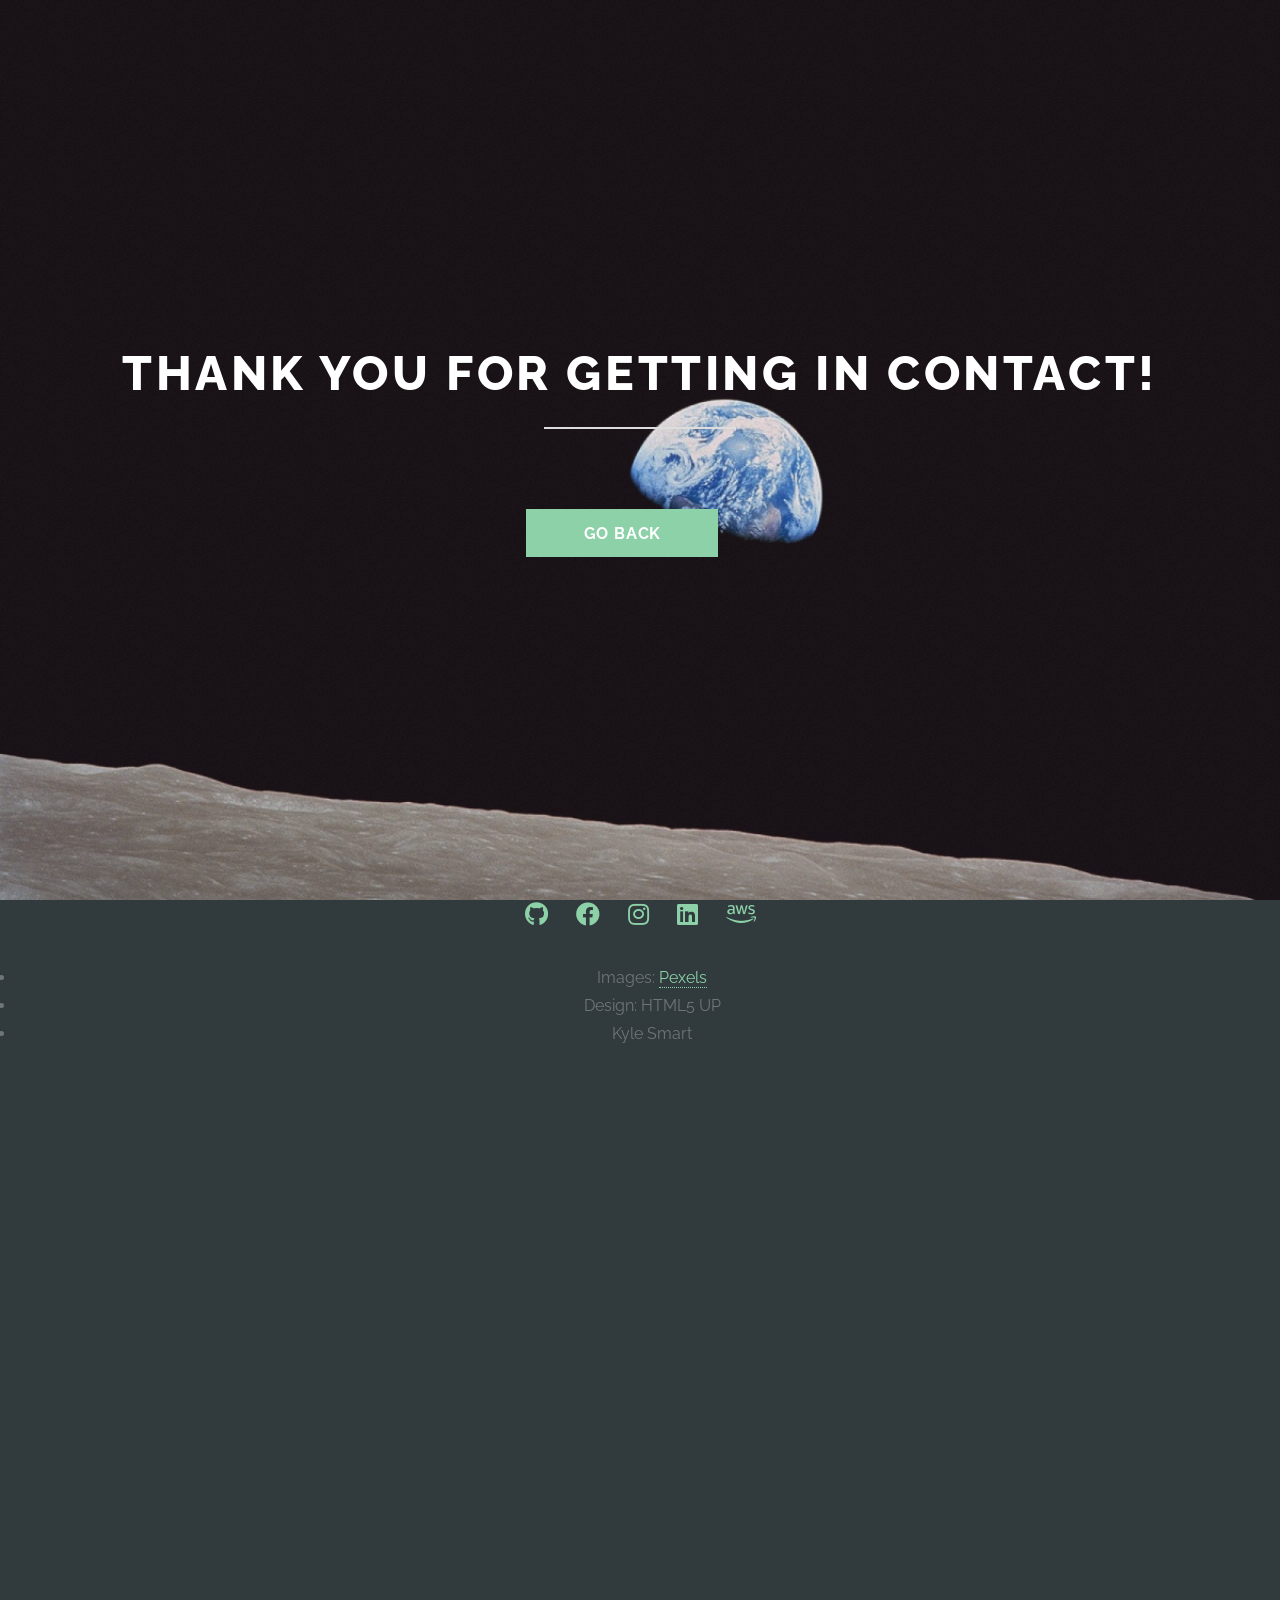
==== commit 6fdb1daa: "big changes updated thanks.html and main.css" ====
--- a/thanks.html
+++ b/thanks.html
@@ -10,36 +10,39 @@
 	<body class="is-preload">
 
 		<!-- Header -->
-			<section id="header">
-				<header class="major">
-					<h1>Thank you for getting in contact!</h1>
+		<section id="header">
+			<header class="major">
+				<h1>Thank you for getting in contact!</h1>
+				<div class="container2">
+					<ul class="actions special">
+						<li><a href="https://mrkylesmart.com" class="button primary scrolly">Go Back</a></li>
+					</ul>
+				</div>
+
 					
-				</header>
+			</header>
 				
-			</section>
+		</section>
         
-        
-        
-        
-        
-        <footer>
-					<ul class="icons">
-						<!-- GitHub -->
-						<li><a href="https://github.com/kylesmart2/Code-examples" class="icon brands fab fa-github"><span class="label">GitHub</span></a></li>
-						<!-- Facebook -->
-						<li><a href="https://www.facebook.com/kyle.smart.9699/" class="icon brands alt fa-facebook"><span class="label">Facebook</span></a></li>
-						<!-- Instagram -->
-						<li><a href="https://www.instagram.com/kyle___smart/" class="icon brands alt fa-instagram"><span class="label">Instagram</span></a></li>
-						<!-- Linkedin -->
-						<li><a href="https://www.linkedin.com/in/smartkyle/" class="icon brands fab fa-linkedin"><span class="label">Linkedin</span></a></li>
-						<!-- AWS -->
-						<li><a href="https://aws.amazon.com/" class="icon brands alt fa-aws"><span class="label">AWS</span></a></li>
-					</ul>
-					<ul class="copyright">
-						<li>Images: <a href="https://pexels.com">Pexels</a></li><li>Design: HTML5 UP</li><li>Kyle Smart</li>
-					</ul>
-				</footer>
-			</section>
+    	<section id="footer">
+    		<ul class="icons">
+				<!-- GitHub -->
+				<li><a href="https://github.com/kylesmart2/Code-examples" class="icon brands fab fa-github"><span class="label">GitHub</span></a></li>
+				<!-- Facebook -->
+				<li><a href="https://www.facebook.com/kyle.smart.9699/" class="icon brands alt fa-facebook"><span class="label">Facebook</span></a></li>
+				<!-- Instagram -->
+				<li><a href="https://www.instagram.com/kyle___smart/" class="icon brands alt fa-instagram"><span class="label">Instagram</span></a></li>
+				<!-- Linkedin -->
+				<li><a href="https://www.linkedin.com/in/smartkyle/" class="icon brands fab fa-linkedin"><span class="label">Linkedin</span></a></li>
+				<!-- AWS -->
+				<li><a href="https://aws.amazon.com/" class="icon brands alt fa-aws"><span class="label">AWS</span></a></li>
+			</ul>
+			<ul class="copyright">
+				<li>Images: <a href="https://pexels.com">Pexels</a></li><li>Design: HTML5 UP</li><li>Kyle Smart</li>
+			</ul>
+        	
+		</section>
+
 
 		<!-- Scripts -->
 			<script src="assets/js/jquery.min.js"></script>
@@ -50,4 +53,5 @@
 			<script src="assets/js/util.js"></script>
 			<script src="assets/js/main.js"></script>
 
-	</bod
+	</body>
+</html>
--- a/assets/css/main.css
+++ b/assets/css/main.css
@@ -2853,6 +2853,25 @@
 				min-width: 12em;
 			}
 
+		#header .container2 {
+			background: rgba(255, 255, 255, 0.95);
+			bottom: 0;
+			left: 63%;
+			margin-left: -17.5em;
+			padding: 0em;
+			position: absolute;
+			text-align: center;
+		}
+			#header .container2 > :last-child {
+				margin-bottom: 0;
+			}
+
+			#header .container2 .button {
+				min-width: 12em;
+			}
+
+			
+
 /* Footer */
 
 	#footer {
